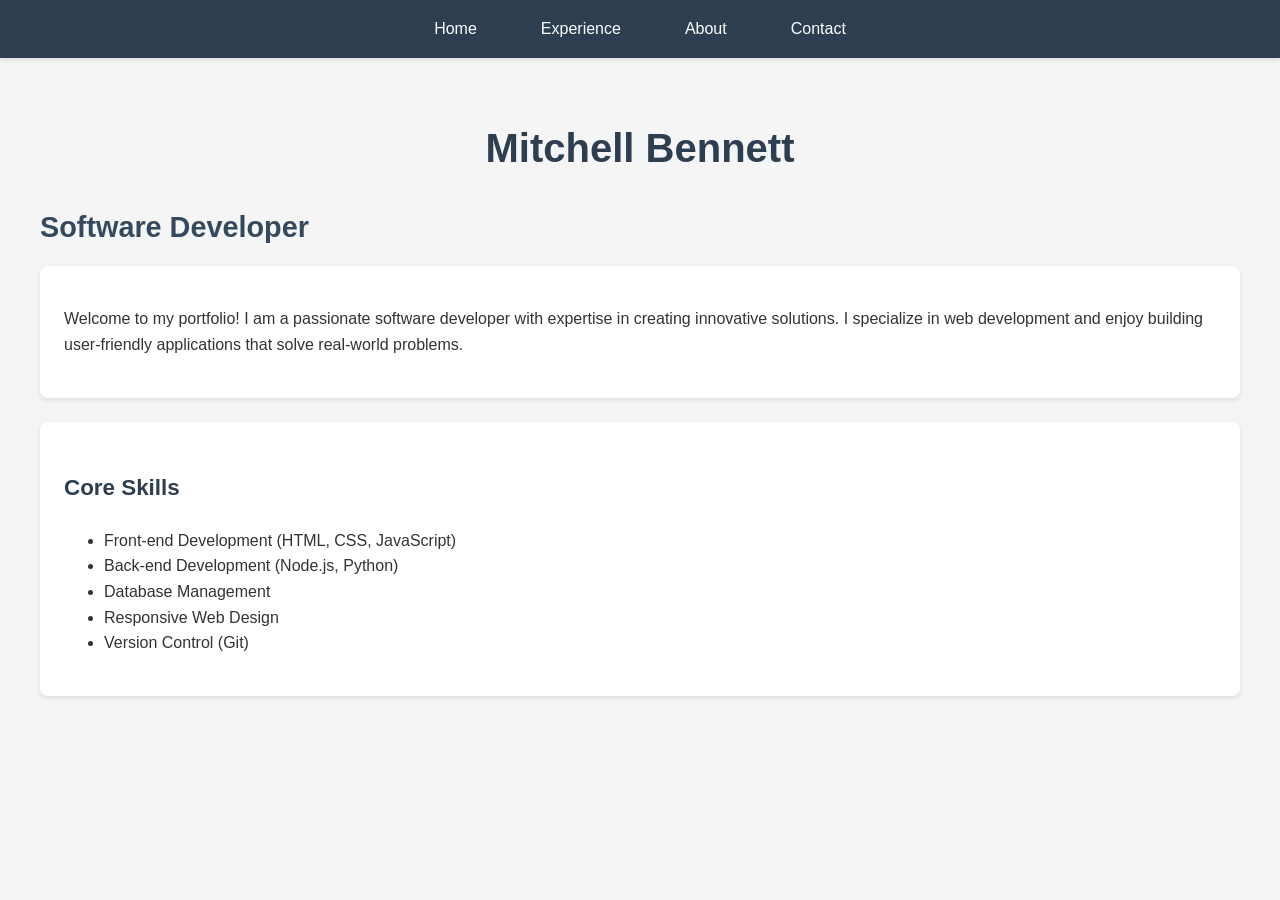
==== index.html @ 5ab0d150 "Add files via upload" ====
<!DOCTYPE html>
<html lang="en">
<head>
    <meta charset="UTF-8">
    <meta name="viewport" content="width=device-width, initial-scale=1.0">
    <link rel="stylesheet" href="style.css" />
    <title>Mitchell Bennett - Portfolio</title>
</head>
<body>
    <nav>
        <ul>
            <li><a href="index.html">Home</a></li>
            <li><a href="experience.html">Experience</a></li>
            <li><a href="about.html">About</a></li>
            <li><a href="contact.html">Contact</a></li>
        </ul>
    </nav>
    
    <div class="container">
        <h1>Mitchell Bennett</h1>
        <h2>Software Developer</h2>
        
        <div class="experience-item">
            <p>Welcome to my portfolio! I am a passionate software developer with expertise in creating innovative solutions.
               I specialize in web development and enjoy building user-friendly applications that solve real-world problems.</p>
        </div>

        <div class="experience-item">
            <h3>Core Skills</h3>
            <ul>
                <li>Front-end Development (HTML, CSS, JavaScript)</li>
                <li>Back-end Development (Node.js, Python)</li>
                <li>Database Management</li>
                <li>Responsive Web Design</li>
                <li>Version Control (Git)</li>
            </ul>
        </div>
    </div>
</body>
</html>
---- style.css ----
/* General styles */
body {
    font-family: 'Segoe UI', Tahoma, Geneva, Verdana, sans-serif;
    margin: 0;
    padding: 0;
    background-color: #f5f5f5;
    color: #333;
    line-height: 1.6;
}

/* Navigation styles */
nav {
    background-color: #2c3e50;
    padding: 1rem 0;
    position: sticky;
    top: 0;
    box-shadow: 0 2px 5px rgba(0,0,0,0.1);
}

nav ul {
    list-style: none;
    margin: 0;
    padding: 0;
    display: flex;
    justify-content: center;
    gap: 2rem;
}

nav a {
    color: white;
    text-decoration: none;
    font-weight: 500;
    padding: 0.5rem 1rem;
    border-radius: 4px;
    transition: background-color 0.3s;
}

nav a:hover {
    background-color: #34495e;
}

/* Main content styles */
.container {
    max-width: 1200px;
    margin: 0 auto;
    padding: 2rem;
}

h1 {
    color: #2c3e50;
    font-size: 2.5rem;
    margin-bottom: 1rem;
    text-align: center;
}

h2 {
    color: #34495e;
    font-size: 1.8rem;
    margin-bottom: 1rem;
}

h3 {
    color: #2c3e50;
    font-size: 1.4rem;
    margin-top: 1.5rem;
}

p {
    margin-bottom: 1rem;
}

/* Contact form styles */
.contact-form {
    max-width: 600px;
    margin: 2rem auto;
}

.form-group {
    margin-bottom: 1.5rem;
}

label {
    display: block;
    margin-bottom: 0.5rem;
    color: #2c3e50;
}

input[type="text"],
input[type="email"],
textarea {
    width: 100%;
    padding: 0.8rem;
    border: 1px solid #ddd;
    border-radius: 4px;
    font-size: 1rem;
}

button {
    background-color: #2c3e50;
    color: white;
    padding: 0.8rem 1.5rem;
    border: none;
    border-radius: 4px;
    cursor: pointer;
    font-size: 1rem;
    transition: background-color 0.3s;
}

button:hover {
    background-color: #34495e;
}

/* Experience section styles */
.experience-item {
    background-color: white;
    padding: 1.5rem;
    margin-bottom: 1.5rem;
    border-radius: 8px;
    box-shadow: 0 2px 5px rgba(0,0,0,0.1);
}

/* Responsive design */
@media (max-width: 768px) {
    nav ul {
        flex-direction: column;
        align-items: center;
        gap: 1rem;
    }

    .container {
        padding: 1rem;
    }
}
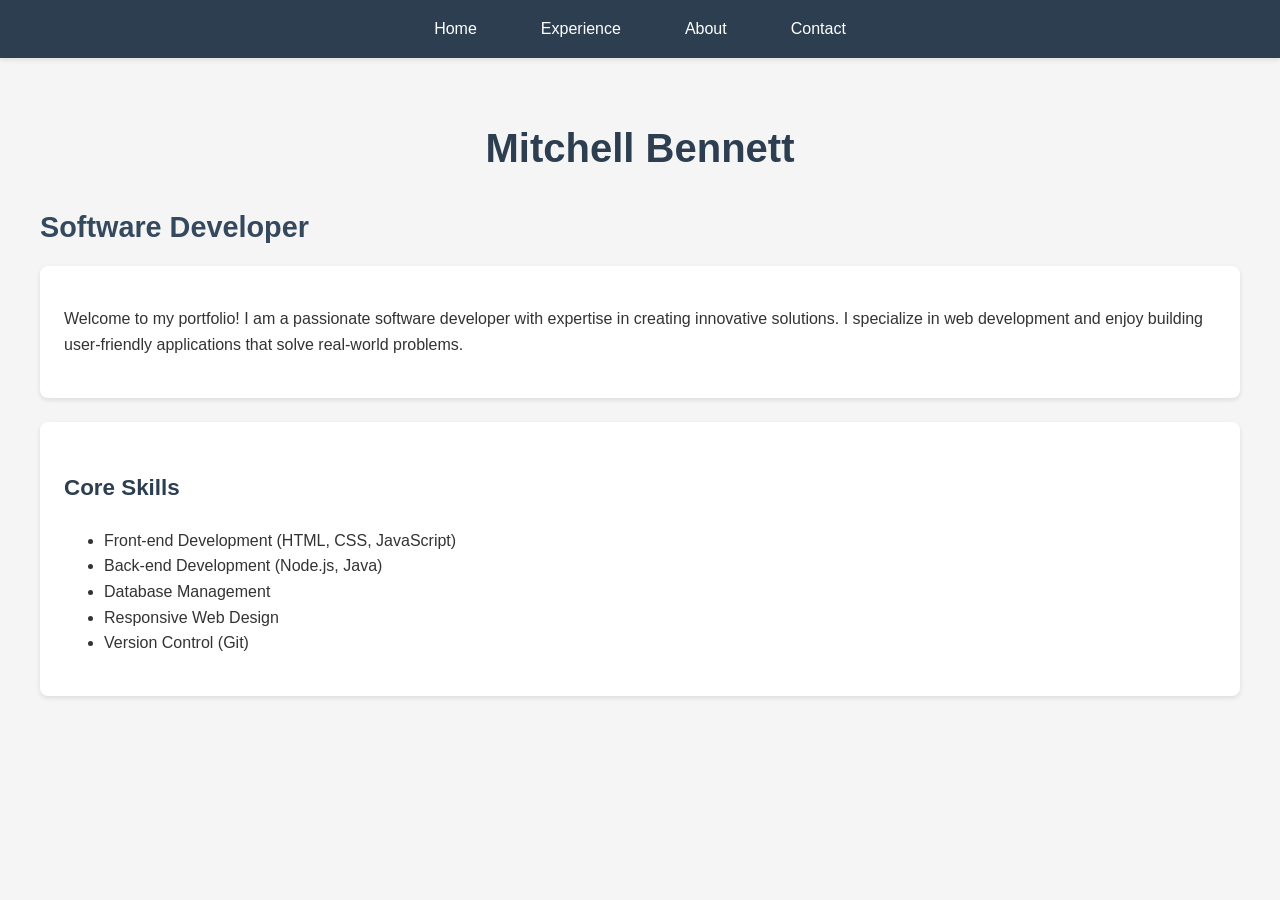
==== commit 95237ab2: "Update back-end development skill from Python to Java" ====
--- a/index.html
+++ b/index.html
@@ -29,7 +29,7 @@
             <h3>Core Skills</h3>
             <ul>
                 <li>Front-end Development (HTML, CSS, JavaScript)</li>
-                <li>Back-end Development (Node.js, Python)</li>
+                <li>Back-end Development (Node.js, Java)</li>
                 <li>Database Management</li>
                 <li>Responsive Web Design</li>
                 <li>Version Control (Git)</li>
@@ -37,4 +37,4 @@
         </div>
     </div>
 </body>
-</html>+</html>
